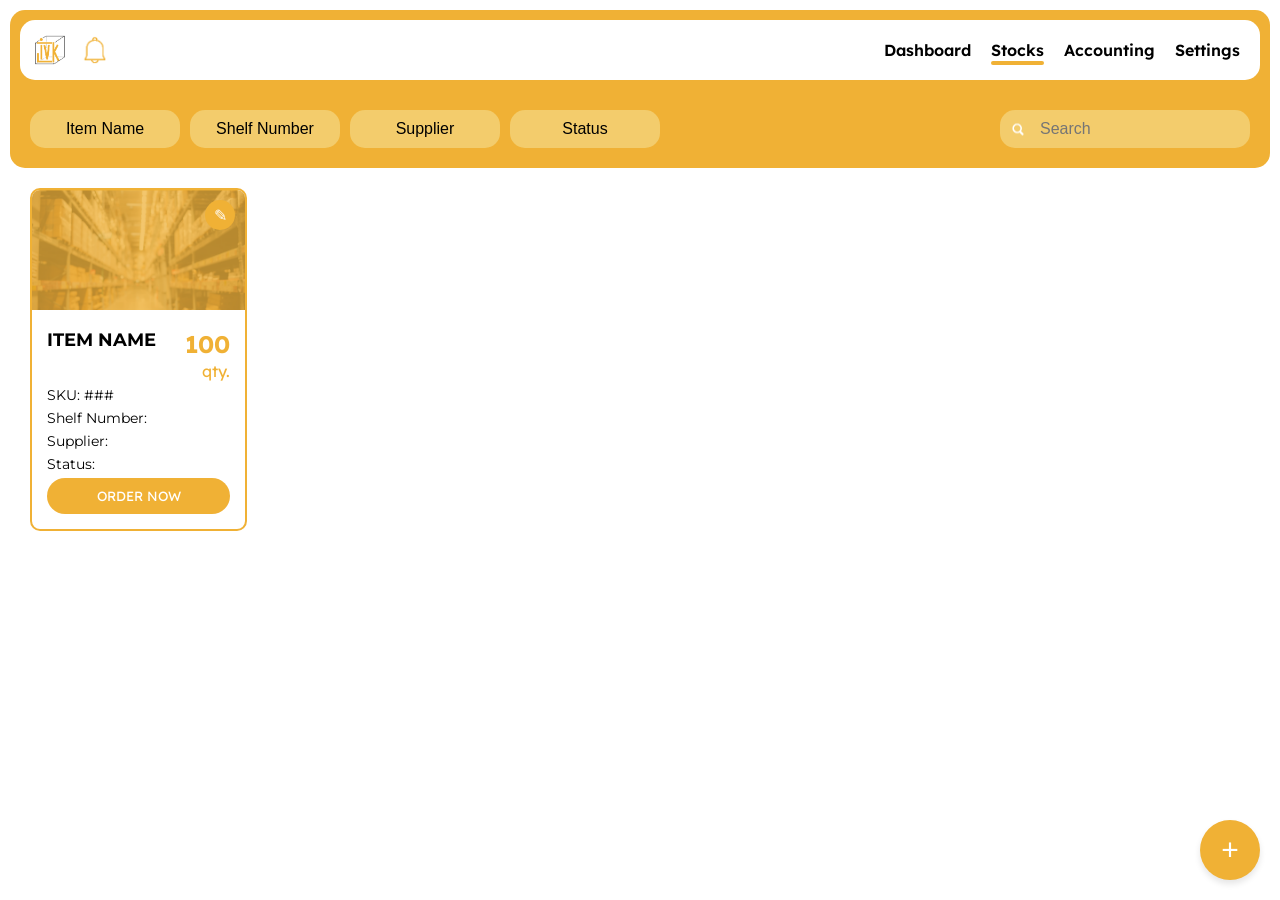
==== stocks.html @ b2712966 "add project files." ====
<!DOCTYPE html>
<html lang="en">
    <head>
        <meta charset='utf-8'>
        <meta http-equiv='X-UA-Compatible' content='IE=edge'>
        <title>Inventrack</title>
        <meta name='viewport' content='width=device-width, initial-scale=1'>
        <link rel="stylesheet" href="stocks.css">
        <link rel="preconnect" href="https://fonts.googleapis.com">
        <link rel="preconnect" href="https://fonts.gstatic.com" crossorigin>
        <!-- Lexend Deca Regular -->
        <link href="https://fonts.googleapis.com/css2?family=Lexend+Deca:wght@400&display=swap" rel="stylesheet">    
        <!-- Montserrat -->
        <link href="https://fonts.googleapis.com/css2?family=Montserrat:wght@300&display=swap" rel="stylesheet">
    </head>
<body>
    <div class="stocks">
        <header class="header">
            <div class="nav">
                <div class="nav-left">
                    <img src="assets/logo-gold.png" alt="Logo" class="logo">
                    <img src="assets/icon-bell.png" alt="Bell" class="bell-icon">
                </div>
                <ul class="nav-right">
                    <li>Dashboard</li>
                    <li class="active">Stocks</li>
                    <li>Accounting</li>
                    <li>Settings</li>
                </ul>
            </div>
        </header>
        <section class="filter-section">
            <button>Item Name</button>
            <button>Shelf Number</button>
            <button>Supplier</button>
            <button>Status</button>
            <div class="search-bar">
                <span class="search-icon">
                    <img src="assets/icon-search.png" alt="Search Icon" width="16" height="16">
                </span>
                <input type="text" id="search-input" placeholder="Search" onkeydown="handleSearch(event)">
            </div>
        </section>
    
        <section class="card-container">
            <div class="card">
                <!-- Card image with edit button inside -->
                <div class="card-img">
                    <img src="assets/background.png" alt="Item Image">
                    <button class="edit-btn">&#x270E;</button> <!-- Edit button in top-right -->
                </div>
                
                <div class="card-details">
                    <div class="card-header">
                        <div class="item-name-quantity">
                            <h3 class="item-name">ITEM NAME</h3>
                            <div class="quantity">100</div>
                        </div>
                    </div>
                    <div class="quantity-text">qty.</div>
                    <p>SKU: ###</p>
                    <p>Shelf Number: </p>
                    <p>Supplier: </p>
                    <p>Status: </p>
                    <button class="order-now">ORDER NOW</button>
                </div>
            </div>
        </section>
        <button class="add-btn">+</button>
    </div>

    
</body>
</html>
---- stocks.css ----
* {
    margin: 0;
    padding: 0;
    box-sizing: border-box;
}

body {
    font-family: 'Lexend Deca', sans-serif;
    background-color: #fff;
}
.stocks {
    width: 100%;
    padding: 10px;
}

/* Header */
.header {
    background-color: #F0B135;
    padding: 10px;
    border-top-left-radius: 15px;
    border-top-right-radius: 15px;
}
.nav {
    display: flex;
    justify-content: space-between;
    align-items: center;
    background-color: #fff;
    padding: 10px;
    border-radius: 15px;
    z-index: 10;
}
.nav-left {
    display: flex;
    align-items: center;
}
.logo {
    width: 40px;
    height: 40px;
    margin-right: 10px;
}
.bell-icon {
    width: 30px;
    height: 30px;
}
/* NavBar */
.nav-right {
    display: flex;
    list-style-type: none;
}
.nav-right li {
    margin: 0 10px;
    font-size: 16px;
    font-weight: 600;
    cursor: pointer;
    position: relative;
}
.nav-right li.active::after {
    content: "";
    position: absolute;
    bottom: -5px; /* Slightly below the text */
    left: 0;
    right: 0;
    height: 4px; /* Height of the underline */
    background-color: #F0B135;
    border-radius: 2px;
}

/* Filter Section */
.filter-section {
    display: flex;
    align-items: center;
    padding: 20px;
    background-color: #F0B135;
    border-bottom-left-radius: 15px;
    border-bottom-right-radius: 15px;
    gap: 10px;
}

/* Filter buttons with uniform min-width */
.filter-section button {
    background-color: #F3CC6C;
    border: none;
    padding: 10px 20px;
    border-radius: 15px;
    cursor: pointer;
    color: black;
    font-size: 16px;
    min-width: 150px;
}
.search-bar {
    display: flex;
    align-items: center;
    margin-left: auto;
    position: relative;
}
.search-bar input {
    padding: 10px 10px 10px 40px;
    border-radius: 15px;
    border: 0px;
    font-size: 16px;
    background-color: #F3CC6C;
}
.search-icon {
    position: absolute;
    left: 10px;
    top: 50%;
    transform: translateY(-50%);
    display: flex;
    align-items: center;
    width: calc(100% - 15px);
    height: calc(100% - 15px);
}
.search-icon img {
    width: 16px;
    height: 16px;
}

/* Card Container */
.card-container {
    padding: 20px;
    display: flex;
    flex-wrap: wrap;
    gap: 20px;
}
.card {
    display: flex;
    flex-direction: column;
    border: 2px solid #F0B135; 
    border-radius: 10px;
    box-sizing: border-box;
    overflow: hidden;
    min-height: 250px;
}
.card .quantity {
    font-size: 24px;
    font-weight: bold;
    color: #F0B135;
    text-align: right;
    margin-left: 10px;
}
.card .quantity-text {
    font-size: 16px;
    color: #F0B135;
    text-align: right;
    margin-top: 2px;
}
.card-img img {
    position: relative;
    width: 100%;
    height: 120px;
    object-fit: cover;
}
.card .card-img {
    position: relative;  /* Ensures that the edit button stays inside the card image */
    width: 100%;
    height: auto;
}
.card .edit-btn {
    position: absolute;
    top: 10px;
    right: 10px;
    background-color: #F0B135;
    border: none;
    border-radius: 50%;
    color: white;
    width: 30px;
    height: 30px;
    cursor: pointer;
    display: flex;
    justify-content: center;
    align-items: center;
    font-size: 16px;
    z-index: 1;
}
.card-details {
    padding: 15px;
}
.card .item-name {
    font-family: 'Montserrat', sans-serif;
    font-size: 18px;
    font-weight: bold;
    color: black;
    margin: 0;
    flex-grow: 1;
}
.card .item-name-quantity {
    display: flex;
    justify-content: space-between;
    align-items: flex-start; /* Ensures vertical alignment */
    width: 100%;
}
.card-details p {
    font-family: 'Montserrat', sans-serif;
    font-size: 14px;
    margin: 5px 0;
}
.card .card-header {
    display: flex;
    flex-direction: column;
    justify-content: flex-start;
}
.card .order-now {
    background-color: #F0B135;
    border: none;
    padding: 10px;
    border-radius: 25px;
    cursor: pointer;
    color: white;
    font-family: 'Lexend Deca', sans-serif;
    display: block;
    width: 100%;
    text-align: center;  
}

/* Add Item Button */
/* Add button styles */
.add-btn {
    position: fixed;  /* Stays in position even while scrolling */
    bottom: 20px;  /* Distance from the bottom of the screen */
    right: 20px;  /* Distance from the right of the screen */
    background-color: #F0B135;
    width: 60px;  /* Height and width to make it circular */
    height: 60px;
    border-radius: 50%;  /* Circular shape */
    border: none;
    box-shadow: 0px 4px 6px rgba(0, 0, 0, 0.1);  /* Subtle shadow */
    cursor: pointer;
    font-size: 30px;  /* Larger size for the "+" */
    color: white;  /* White color for the "+" */
    display: flex;
    align-items: center;
    justify-content: center;  /* Center the "+" in the middle */
    z-index: 1000;  /* Ensure it stays on top */
    text-align: center;
}
.add-btn:focus {
    outline: none;  /* Remove focus outline when clicked */
}


/* Modal styles */
.modal {
    display: none;
    position: fixed;
    z-index: 1000;
    left: 50%;
    top: 50%;
    width: 100%;
    height: 100%;
    overflow: auto;
    background-color: rgba(213, 174, 78, 0.4); 
    transform: translate(-50%, -50%); 
    justify-content: center; /* Center horizontally */
    align-items: center; /* Center vertically */
}
.modal-content {
    background-color: #F0B135;
    padding: 15px;
    margin: 0 auto; 
    border: 1px solid #d11b1b;
    width: 50%; 
    height: 100%; 
    box-shadow: 0 5px 15px rgba(0,0,0,0.3);
    display: flex;
    flex-direction: column;
    gap: 15px;
    overflow-y: auto;
}
.modal-header {
    display: flex;
    justify-content: space-between; /* Moves close button to the right */
    align-items: center;
}
.modal-container {
    margin-top: 50px;
}
.modal-button {
    width: 100%;
    padding: 10px;
    box-sizing: border-box;
    cursor: pointer;
    background-color: #d11b1b;
    color: #fff;
    border: none;
    font-size: 16px;
    
}
.modal-button:hover {
    background-color: #F3CC6C;
    color: black;
}
form {
    display: flex;
    flex-direction: column;
    gap: 5px;
}
#edit-form input[type="text"], 
#edit-form input[type="file"] {
    width: 100%;
    padding: 10px;
    box-sizing: border-box;
    background-color: #F3CC6C;
    border: 1px solid #d11b1b;
}

#edit-form input[type="file"] {
    padding: 5px;
    cursor: pointer;
    margin-bottom: 15px;
}

#edit-form input[type="file"]::file-selector-button {
    background-color: #d11b1b;
    color: #fff;
    border: none;
    padding: 5px 10px;
    cursor: pointer;
}

#edit-form input[type="file"]::file-selector-button:hover {
    background-color: #F3CC6C;
    color: black;
}

.close-button {
    color: red;
    font-size: 32px;
    font-weight: bold;
}
.close-button:hover,
.close-button:focus {
    color: black;
    text-decoration: none;
    cursor: pointer;
}
::-webkit-scrollbar {
    width: 10px;
}
::-webkit-scrollbar-track {
    background: #f3cc6c;
}
::-webkit-scrollbar-thumb {
    background-color: #d11b1b;
    border-radius: 10px;
    border: 2px solid #f3cc6c;
}

/* Green text for 'In stock' */
.card-details .status.iin-stock {
    color: green;
    font-weight:900;
    font-size: larger;
}

.card-details .status.low-stock {
    color: orange;
    font-weight:900;
    font-size: larger;
}

.card-details .status.out-of-stock {
    color: red;
    animation: blink 1s linear infinite;
    font-weight:900;
    font-size: larger;
}


/* Blinking animation */
.card-details .status.out-of-stock {
    color: red;
    animation: blink 1s linear infinite;
    font-weight: 900;
    
}

/* Continuous blinking animation */
@keyframes blink {
    0%, 100% {
        opacity: 0.8; /* Start and end with 0.8 opacity */
    }
    50% {
        opacity: 0.3; /* Blink to 0.3 opacity */
    }
}
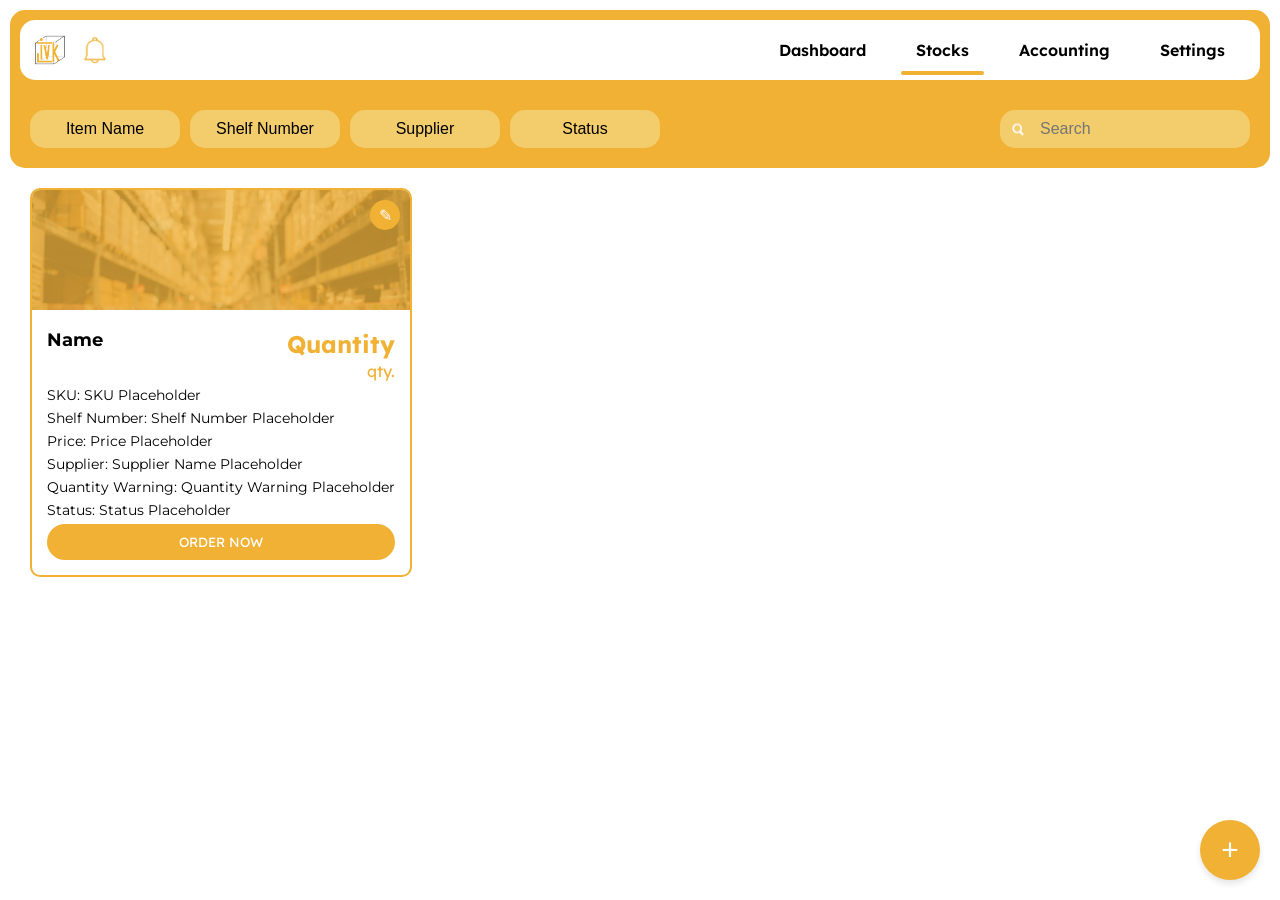
==== commit 80e8668a: "add project files." ====
--- a/stocks.html
+++ b/stocks.html
@@ -1,20 +1,21 @@
 <!DOCTYPE html>
 <html lang="en">
-    <head>
-        <meta charset='utf-8'>
-        <meta http-equiv='X-UA-Compatible' content='IE=edge'>
-        <title>Inventrack</title>
-        <meta name='viewport' content='width=device-width, initial-scale=1'>
-        <link rel="stylesheet" href="stocks.css">
-        <link rel="preconnect" href="https://fonts.googleapis.com">
-        <link rel="preconnect" href="https://fonts.gstatic.com" crossorigin>
-        <!-- Lexend Deca Regular -->
-        <link href="https://fonts.googleapis.com/css2?family=Lexend+Deca:wght@400&display=swap" rel="stylesheet">    
-        <!-- Montserrat -->
-        <link href="https://fonts.googleapis.com/css2?family=Montserrat:wght@300&display=swap" rel="stylesheet">
-    </head>
+<head>
+    <meta charset='utf-8'>
+    <meta http-equiv='X-UA-Compatible' content='IE=edge'>
+    <title>Inventrack</title>
+    <meta name='viewport' content='width=device-width, initial-scale=1'>
+    <link rel="stylesheet" href="header.css">
+    <link rel="stylesheet" href="stocks.css">
+    <link rel="preconnect" href="https://fonts.googleapis.com">
+    <link rel="preconnect" href="https://fonts.gstatic.com" crossorigin>
+    <link href="https://fonts.googleapis.com/css2?family=Lexend+Deca:wght@400&display=swap" rel="stylesheet">    
+    <link href="https://fonts.googleapis.com/css2?family=Montserrat:wght@300&display=swap" rel="stylesheet">
+    <script src="https://code.jquery.com/jquery-3.6.0.min.js"></script>
+</head>
 <body>
     <div class="stocks">
+        <!-- Include header.php if needed -->
         <header class="header">
             <div class="nav">
                 <div class="nav-left">
@@ -22,13 +23,22 @@
                     <img src="assets/icon-bell.png" alt="Bell" class="bell-icon">
                 </div>
                 <ul class="nav-right">
-                    <li>Dashboard</li>
-                    <li class="active">Stocks</li>
-                    <li>Accounting</li>
-                    <li>Settings</li>
+                    <li>
+                        <a href="dashboard.html" class="no-style">Dashboard</a>
+                    </li>
+                    <li class="active">
+                        <a href="stocks.html" class="no-style">Stocks</a>
+                    </li>
+                    <li>
+                        <a href="accounting.html" class="no-style">Accounting</a>
+                    </li>
+                    <li>
+                        <a href="settings.html" class="no-style">Settings</a>
+                    </li>
                 </ul>
             </div>
         </header>
+
         <section class="filter-section">
             <button>Item Name</button>
             <button>Shelf Number</button>
@@ -41,34 +51,87 @@
                 <input type="text" id="search-input" placeholder="Search" onkeydown="handleSearch(event)">
             </div>
         </section>
-    
+
         <section class="card-container">
-            <div class="card">
-                <!-- Card image with edit button inside -->
+            <!-- Example card with placeholders -->
+            <div class="card" data-id="1">
                 <div class="card-img">
-                    <img src="assets/background.png" alt="Item Image">
-                    <button class="edit-btn">&#x270E;</button> <!-- Edit button in top-right -->
+                    <img src="assets/background.png" alt="Item Image Placeholder">
+                    <button class="edit-btn" value="Supplier Link Placeholder">&#x270E;</button>
                 </div>
-                
                 <div class="card-details">
                     <div class="card-header">
                         <div class="item-name-quantity">
-                            <h3 class="item-name">ITEM NAME</h3>
-                            <div class="quantity">100</div>
+                            <h3 class="item-name">Name</h3>
+                            <div class="quantity">Quantity</div>
                         </div>
                     </div>
                     <div class="quantity-text">qty.</div>
-                    <p>SKU: ###</p>
-                    <p>Shelf Number: </p>
-                    <p>Supplier: </p>
-                    <p>Status: </p>
-                    <button class="order-now">ORDER NOW</button>
+                    <p>SKU: SKU Placeholder</p>
+                    <p>Shelf Number: Shelf Number Placeholder</p>
+                    <p>Price: Price Placeholder</p>
+                    <p>Supplier: Supplier Name Placeholder</p>
+                    <p>Quantity Warning: Quantity Warning Placeholder</p>
+                    <p class="status">Status: Status Placeholder</p>
+                    <button class="order-now" value="Supplier Link Placeholder">ORDER NOW</button>
                 </div>
             </div>
         </section>
-        <button class="add-btn">+</button>
+
+        <button class="add-btn" onclick="addItem()">+</button>
     </div>
 
-    
+    <div id="edit-modal" class="modal">
+        <div class="modal-content">
+            <div class="modal-header">
+                <h2>Edit Item</h2>
+                <span class="close-button">&times;</span>
+            </div>
+
+            <form id="edit-form">
+                <input type="hidden" id="edit-item-id" name="id">
+                <label for="edit-item-name">Item Name:</label>
+                <input type="text" id="edit-item-name" name="name" placeholder="Item Name Placeholder">
+
+                <label for="edit-sku">SKU:</label>
+                <input type="text" id="edit-sku" name="sku" placeholder="SKU Placeholder">
+
+                <label for="edit-price">Price:</label>
+                <input type="text" id="edit-price" name="price" placeholder="Price Placeholder">
+
+                <label for="edit-warning">Quantity Warning:</label>
+                <input type="text" id="edit-warning" name="warning" placeholder="Warning Placeholder">
+
+                <label for="edit-supplier">Supplier:</label>
+                <input type="text" id="edit-supplier" name="supplier" placeholder="Supplier Placeholder">
+
+                <label for="edit-supplierlink">Supplier Link:</label>
+                <input type="text" id="edit-supplierlink" name="supplierLink" placeholder="Supplier Link Placeholder">
+
+                <label for="imageUpload">Upload an image:</label>
+                <input type="file" id="imageUpload" name="image" accept="image/*">
+
+                <button type="submit" class="modal-button">Save Changes</button>
+            </form>
+            <button id="delete-btn" type="button" class="modal-button">Delete</button>
+        </div>
+    </div>
+
+    <script>
+        function addItem() {
+            alert("Functionality to add an item. Placeholder for JavaScript function.");
+        }
+
+        function handleSearch(event) {
+            alert("Search functionality triggered. Placeholder for search event.");
+        }
+
+        $(document).ready(function() {
+            // Placeholder for modal functionality
+            $('.close-button').on('click', function() {
+                $('#edit-modal').hide();
+            });
+        });
+    </script>
 </body>
-</html>+</html>
--- a/header.css
+++ b/header.css
@@ -0,0 +1,67 @@
+/* Header */
+.header {
+    background-color: #F0B135;
+    padding: 10px;
+    border-top-left-radius: 15px;
+    border-top-right-radius: 15px;
+}
+.nav {
+    display: flex;
+    justify-content: space-between;
+    align-items: center;
+    background-color: #fff;
+    padding: 10px;
+    border-radius: 15px;
+    border-radius: 15px;
+    z-index: 10;
+}
+.nav-left {
+    display: flex;
+    align-items: center;
+}
+.nav-right li a {
+    text-decoration: none;
+    color: inherit; 
+    display: block;
+    padding: 10px 15px; 
+}
+.nav-right li a:link,
+.nav-right li a:visited {
+    color: inherit;
+    text-decoration: none; 
+}
+.nav-right li a:hover {
+    color: red; 
+}
+
+.logo {
+    width: 40px;
+    height: 40px;
+    margin-right: 10px;
+}
+.bell-icon {
+    width: 30px;
+    height: 30px;
+}
+/* NavBar */
+.nav-right {
+    display: flex;
+    list-style-type: none;
+}
+.nav-right li {
+    margin: 0 10px;
+    font-size: 16px;
+    font-weight: 600;
+    cursor: pointer;
+    position: relative;
+}
+.nav-right li.active::after {
+    content: "";
+    position: absolute;
+    bottom: -5px; /* Slightly below the text */
+    left: 0;
+    right: 0;
+    height: 4px; /* Height of the underline */
+    background-color: #F0B135;
+    border-radius: 2px;
+}
--- a/stocks.css
+++ b/stocks.css
@@ -241,21 +241,20 @@
 /* Modal styles */
 .modal {
     display: none;
+    justify-content: center; 
+    align-items: center; 
     position: fixed;
     z-index: 1000;
     left: 50%;
     top: 50%;
     width: 100%;
     height: 100%;
-    overflow: auto;
     background-color: rgba(213, 174, 78, 0.4); 
-    transform: translate(-50%, -50%); 
-    justify-content: center; /* Center horizontally */
-    align-items: center; /* Center vertically */
+    transform: translate(-50%, -50%);
 }
 .modal-content {
     background-color: #F0B135;
-    padding: 15px;
+    padding: 30px;
     margin: 0 auto; 
     border: 1px solid #d11b1b;
     width: 50%; 
@@ -263,6 +262,7 @@
     box-shadow: 0 5px 15px rgba(0,0,0,0.3);
     display: flex;
     flex-direction: column;
+    justify-content: center;
     gap: 15px;
     overflow-y: auto;
 }
